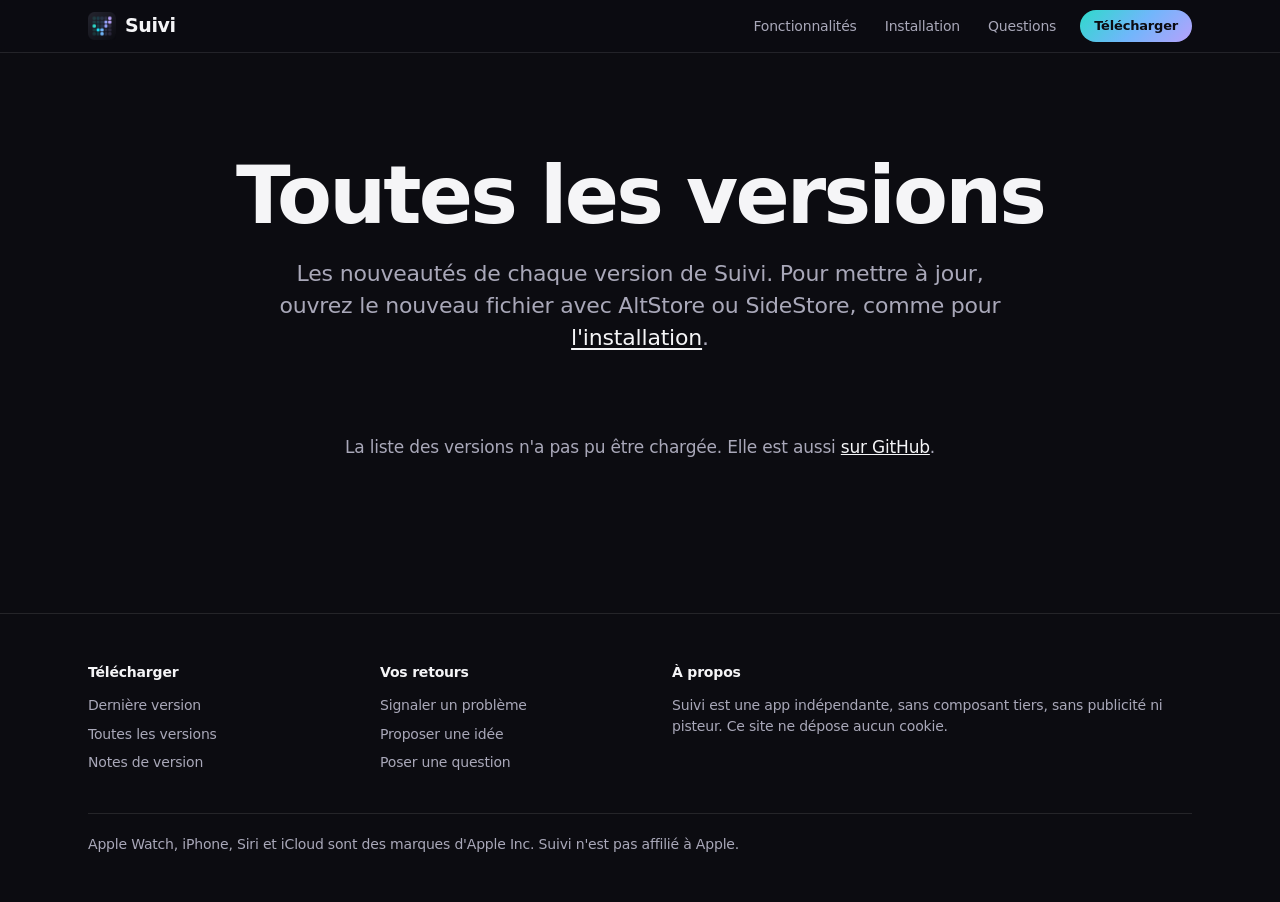
==== versions.html @ 336c7216 "Site: Suivi website, versions page and issue forms" ====
<!doctype html>
<html lang="fr">
<head>
  <meta charset="utf-8">
  <meta name="viewport" content="width=device-width, initial-scale=1, viewport-fit=cover">
  <meta http-equiv="Content-Security-Policy" content="default-src 'self'; script-src 'self'; style-src 'self'; img-src 'self' data:; connect-src https://api.github.com; font-src 'self'; object-src 'none'; base-uri 'self'; form-action 'none'">
  <meta name="referrer" content="strict-origin-when-cross-origin">
  <title>Suivi - Toutes les versions</title>
  <meta name="description" content="Toutes les versions de Suivi, le suivi d'habitudes pour iPhone, avec leurs notes de version et leurs fichiers à installer.">
  <meta name="theme-color" content="#0c0c11">
  <meta name="color-scheme" content="dark">

  <link rel="icon" href="assets/img/favicon-32.png" type="image/png" sizes="32x32">
  <link rel="apple-touch-icon" href="assets/img/apple-touch-icon.png">

  <meta property="og:type" content="website">
  <meta property="og:locale" content="fr_FR">
  <meta property="og:site_name" content="Suivi">
  <meta property="og:title" content="Suivi - Toutes les versions">
  <meta property="og:description" content="Une case par jour. Tout devient visible. Vos habitudes sur iPhone, Apple Watch et en widgets.">
  <meta property="og:url" content="https://feltrincyril.github.io/Suivi-releases/versions.html">
  <meta property="og:image" content="https://feltrincyril.github.io/Suivi-releases/assets/img/og-image.png">
  <meta property="og:image:width" content="1200">
  <meta property="og:image:height" content="630">
  <meta property="og:image:alt" content="Icône de Suivi, une grille de cases colorées sur fond nuit, avec la phrase : Une case par jour. Tout devient visible.">
  <meta name="twitter:card" content="summary_large_image">

  <link rel="stylesheet" href="assets/css/site.css?v=1">
  <script src="assets/js/site.js?v=1" defer></script>
  <script src="assets/js/versions.js?v=1" defer></script>
</head>
<body>
  <a class="skip" href="#contenu">Aller au contenu</a>

  <header class="nav" id="haut">
    <div class="nav-inner">
      <a class="nav-brand" href="index.html" aria-label="Suivi, accueil">
        <img src="assets/img/suivi-icon.png" alt="" width="28" height="28">
        <span aria-hidden="true">Suivi</span>
      </a>
      <nav aria-label="Sections">
        <ul class="nav-links">
          <li><a href="index.html#fonctionnalites">Fonctionnalités</a></li>
          <li><a href="index.html#installation">Installation</a></li>
          <li><a href="index.html#questions">Questions</a></li>
        </ul>
      </nav>
      <a class="nav-cta js-download" href="https://github.com/FELTRINCyril/Suivi-releases/releases/latest">Télécharger</a>
    </div>
  </header>

  <main id="contenu">
    <section class="page-head" aria-labelledby="titre-versions">
      <h1 id="titre-versions">Toutes les versions</h1>
      <p>Les nouveautés de chaque version de Suivi. Pour mettre à jour, ouvrez le nouveau fichier avec AltStore ou SideStore, comme pour <a href="index.html#installation">l'installation</a>.</p>
    </section>

    <div class="releases js-releases">
      <p class="releases-status">Les versions sont aussi listées <a href="https://github.com/FELTRINCyril/Suivi-releases/releases">sur GitHub</a>.</p>
    </div>
  </main>

  <!-- ===== PIED DE PAGE ===== -->
  <footer class="footer">
    <div class="footer-inner">
      <div class="footer-cols">
        <div>
          <h2 class="footer-h">Télécharger</h2>
          <ul>
            <li><a class="js-download" href="https://github.com/FELTRINCyril/Suivi-releases/releases/latest">Dernière version</a></li>
            <li><a href="versions.html">Toutes les versions</a></li>
            <li><a class="js-notes" href="versions.html">Notes de version</a></li>
          </ul>
        </div>
        <div>
          <h2 class="footer-h">Vos retours</h2>
          <ul>
            <li><a data-issue="probleme" href="https://github.com/FELTRINCyril/Suivi-releases/issues/new?template=probleme.yml">Signaler un problème</a></li>
            <li><a data-issue="idee" href="https://github.com/FELTRINCyril/Suivi-releases/issues/new?template=idee.yml">Proposer une idée</a></li>
            <li><a data-issue="question" href="https://github.com/FELTRINCyril/Suivi-releases/issues/new?template=question.yml">Poser une question</a></li>
          </ul>
        </div>
        <div class="footer-legal">
          <h2 class="footer-h">À propos</h2>
          <p>Suivi est une app indépendante, sans composant tiers, sans publicité ni pisteur. Ce site ne dépose aucun cookie.</p>
        </div>
      </div>
      <p class="footer-note">Apple Watch, iPhone, Siri et iCloud sont des marques d'Apple Inc. Suivi n'est pas affilié à Apple.</p>
    </div>
  </footer>
</body>
</html>
---- assets/css/site.css ----
/* Suivi site. Same structure as the Harvie and Projo sites. Dark only: a
   night background taken from the app icon (#1F1F28 to #13131A).
   Brand colours come from the icon's tiles: teal #2EDACB, cyan #19DAF2,
   blue #71B6FB, periwinkle #93A1FA, lavender #B7A1FB (the app's accent is
   #8B8CF6). These are light colours: white text on them is unreadable, so
   buttons carry the night colour as text (#0C0C11 on the gradient, 9:1 at
   worst). The brand tint (#93A1FA) is for icons and large type. */

:root {
  --bg: #0c0c11;
  --surface: #17171e;
  --surface-2: #22222b;
  --line: rgba(255, 255, 255, 0.1);
  --text: #f5f5f7;
  --text-2: #a9a8b9;
  --teal: #2edacb;
  --blue: #71b6fb;
  --lav: #b7a1fb;
  --accent: #8b8cf6;
  --soft: #93a1fa;
  --on-brand: #0c0c11;
  --brand: linear-gradient(135deg, #2edacb, #71b6fb 52%, #b7a1fb);
  --btn: linear-gradient(135deg, #2edacb, #71b6fb 52%, #b7a1fb);
  --btn-hover: linear-gradient(135deg, #4fe6d9, #8cc4ff 52%, #c6b4ff);
  --glow: rgba(113, 182, 251, 0.34);
  --radius-l: 28px;
  --radius-m: 18px;
  --gutter: clamp(20px, 5vw, 48px);
  --max: 1200px;
  --font: -apple-system, BlinkMacSystemFont, "SF Pro Text", "SF Pro Display", system-ui, "Segoe UI", Roboto, "Helvetica Neue", Arial, sans-serif;
  --mono: ui-monospace, "SF Mono", SFMono-Regular, Menlo, Consolas, monospace;
  color-scheme: dark;
}

*, *::before, *::after { box-sizing: border-box; }
/* hidden must win over the display of our own classes (.fb-form is a grid). */
[hidden] { display: none !important; }

html {
  -webkit-text-size-adjust: 100%;
  text-size-adjust: 100%;
  scroll-behavior: smooth;
  scroll-padding-top: 72px;
}

body {
  margin: 0;
  background: var(--bg);
  color: var(--text);
  font-family: var(--font);
  font-size: 19px;
  line-height: 1.47;
  letter-spacing: -0.01em;
  -webkit-font-smoothing: antialiased;
  overflow-x: hidden;
}
@supports (overflow: clip) { body { overflow-x: clip; } }

img, svg { display: block; max-width: 100%; }
a { color: inherit; }
h1, h2, h3, p, ul, ol, figure { margin: 0; }
ul, ol { padding: 0; list-style: none; }

/* Shared SVG gradient (#sv-grad), defined once at the top of each page. */
.svg-defs { position: absolute; width: 0; height: 0; overflow: hidden; }

:focus-visible {
  outline: 3px solid #fff;
  outline-offset: 3px;
  border-radius: 6px;
}

.skip {
  position: absolute;
  left: 16px;
  top: -60px;
  z-index: 100;
  padding: 10px 16px;
  background: #fff;
  color: #000;
  border-radius: 10px;
  font-weight: 600;
  text-decoration: none;
}
.skip:focus { top: 12px; }

/* ===== NAV ============================================================ */

.nav {
  position: sticky;
  top: 0;
  z-index: 50;
  background: rgba(12, 12, 17, 0.72);
  -webkit-backdrop-filter: saturate(180%) blur(20px);
  backdrop-filter: saturate(180%) blur(20px);
  border-bottom: 1px solid var(--line);
}
.nav-inner {
  max-width: var(--max);
  margin: 0 auto;
  padding: 0 var(--gutter);
  height: 52px;
  display: flex;
  align-items: center;
  gap: 24px;
}
.nav-brand {
  display: flex;
  align-items: center;
  gap: 9px;
  flex: none;
  text-decoration: none;
  font-size: 19px;
  font-weight: 700;
  letter-spacing: -0.02em;
}
.nav-brand img { width: 28px; height: 28px; }
.nav nav { margin-left: auto; }
.nav-links { display: flex; gap: 28px; font-size: 14px; }
.nav-links a {
  color: var(--text-2);
  text-decoration: none;
  transition: color 0.2s;
}
.nav-links a:hover { color: var(--text); }
.nav-cta {
  flex: none;
  font-size: 13px;
  font-weight: 600;
  text-decoration: none;
  background: var(--btn);
  color: var(--on-brand);
  padding: 6px 14px;
  border-radius: 999px;
}
.nav-cta:hover { background: var(--btn-hover); }

@media (max-width: 640px) {
  .nav nav { display: none; }
  .nav-cta { margin-left: auto; }
}

/* ===== BUTTONS ========================================================= */

.btn {
  display: inline-flex;
  align-items: center;
  gap: 10px;
  font-size: 19px;
  font-weight: 600;
  text-decoration: none;
  border-radius: 999px;
  padding: 15px 30px 15px 24px;
  transition: background-color 0.2s, transform 0.2s, box-shadow 0.2s;
}
.btn-primary { background: var(--btn); color: var(--on-brand); box-shadow: 0 10px 30px -10px var(--glow); }
.btn-primary:hover { background: var(--btn-hover); }
.btn-primary:active { transform: scale(0.98); }
.btn-icon {
  width: 22px;
  height: 22px;
  fill: none;
  stroke: currentColor;
  stroke-width: 2.2;
  stroke-linecap: round;
  stroke-linejoin: round;
}

.download {
  display: flex;
  flex-direction: column;
  align-items: center;
  gap: 6px;
  margin-top: 40px;
}
.download-meta {
  margin-top: 10px;
  font-size: 15px;
  color: var(--text);
  min-height: 1.47em;
}
.download-req { font-size: 14px; color: var(--text-2); text-align: center; }
.platform-note {
  margin-top: 10px;
  max-width: 30em;
  font-size: 14px;
  color: var(--text-2);
  text-align: center;
}

/* ===== HERO ============================================================ */

.hero {
  text-align: center;
  padding: clamp(56px, 7vw, 96px) var(--gutter) 0;
  max-width: 980px;
  margin: 0 auto;
}
.hero-icon {
  width: clamp(72px, 9vw, 96px);
  height: auto;
  margin: 0 auto 28px;
  filter: drop-shadow(0 12px 32px rgba(113, 182, 251, 0.4));
}
.hero h1 {
  font-size: clamp(42px, 7.6vw, 92px);
  line-height: 1.02;
  font-weight: 700;
  letter-spacing: -0.035em;
  text-wrap: balance;
}
.hero-sub {
  margin: 24px auto 0;
  max-width: 34em;
  font-size: clamp(19px, 2.1vw, 24px);
  line-height: 1.38;
  color: var(--text-2);
  text-wrap: pretty;
}

/* ===== SHOWCASE (three iPhones, HTML/CSS mockup) ======================= */

.showcase {
  position: relative;
  max-width: 1180px;
  margin: clamp(48px, 5vw, 64px) auto 0;
  padding: 0 var(--gutter);
}
/* One soft teal-lavender light under the phones. */
.glow {
  position: absolute;
  left: 0;
  right: 0;
  top: 8%;
  height: 90%;
  background:
    radial-gradient(ellipse 34% 46% at 38% 58%, rgba(46, 218, 203, 0.26), transparent 70%),
    radial-gradient(ellipse 34% 46% at 62% 52%, rgba(183, 161, 251, 0.3), transparent 70%);
  filter: blur(40px);
  pointer-events: none;
}
.stage {
  position: relative;
  display: flex;
  justify-content: center;
  align-items: center;
  gap: clamp(16px, 3vw, 44px);
  transform-origin: 50% 50%;
}
.showcase-note {
  margin-top: 28px;
  text-align: center;
  font-size: 13px;
  color: var(--text-2);
}

/* Scroll tilt, both ways (same as the Projo site): looks up while entering
   from the bottom, straight around the middle of the screen, looks down
   while leaving at the top. CSS scroll-driven where supported, JS sets
   --tilt (1 to -1) elsewhere. */
@media (prefers-reduced-motion: no-preference) {
  .stage {
    transform: perspective(2000px) rotateX(calc(var(--tilt, 0) * 18deg)) scale(calc(1 - var(--tilt-abs, 0) * 0.08));
  }
  @supports (animation-timeline: view()) {
    .stage {
      transform: none;
      animation: tilt-both linear both;
      animation-timeline: view();
      animation-range: cover 0% cover 100%;
    }
    @keyframes tilt-both {
      0% { transform: perspective(2000px) rotateX(18deg) scale(0.92); }
      40%, 60% { transform: perspective(2000px) rotateX(0deg) scale(1); }
      100% { transform: perspective(2000px) rotateX(-18deg) scale(0.92); }
    }
  }
}

/* An iPhone: the frame is sized from its width, everything inside in em,
   with 1em = 4.3 % of the phone width (17 pt text on a 390 pt screen), so
   the whole screen scales as one picture. */
.phone {
  position: relative;
  flex: none;
  /* --w: the phone's width. The frame is computed from it: a padding in % is taken from the
     width of the whole stage, which made the frame thick and the screen narrow on a wide
     window (Cyril, 25/11/2026). */
  --w: clamp(170px, 22vw, 270px);
  width: var(--w);
  /* The whole phone, frame included (iPhone 17 Pro: 71.9 x 150 mm); with a 3.7 % frame the
     screen inside is 1206 x 2622, the captures' own proportions. 9 / 19.5 was the screen's
     ratio given to the whole phone: it looked stretched (Cyril, 25/11/2026). */
  aspect-ratio: 71.9 / 150;
  padding: calc(var(--w) * 0.037);
  border-radius: 15% / 7.19%;
  background: linear-gradient(160deg, #3a3a48, #19191f 40%, #2a2a35);
  box-shadow: 0 40px 100px -20px rgba(0, 0, 0, 0.9), inset 0 0 0 1px rgba(255, 255, 255, 0.16);
  container-type: inline-size;
}
.phone-main { --w: clamp(200px, 27vw, 330px); z-index: 1; }
.phone-side { opacity: 0.94; }

.scr {
  position: relative;
  height: 100%;
  overflow: hidden;
  border-radius: 12cqw;
  background: #000;
  color: #fff;
  font-size: 12px;
  font-size: 4.3cqw;
  line-height: 1.25;
  letter-spacing: 0;
}
.scr::before {
  /* Dynamic Island */
  content: "";
  position: absolute;
  z-index: 5;
  top: 0.55em;
  left: 50%;
  width: 7.2em;
  height: 2.05em;
  margin-left: -3.6em;
  border-radius: 1.1em;
  background: #000;
}
.sb {
  position: absolute;
  z-index: 4;
  top: 0.95em;
  left: 2.1em;
  font-size: 0.95em;
  font-weight: 600;
}
.sb::after {
  /* battery */
  content: "";
  position: absolute;
  top: 0.2em;
  left: 13.7em;
  width: 1.55em;
  height: 0.72em;
  border-radius: 0.22em;
  border: 0.09em solid rgba(255, 255, 255, 0.55);
  background: linear-gradient(90deg, #fff 70%, transparent 70%) content-box;
  padding: 0.07em;
}
/* ===== SECTIONS ======================================================== */

.section-head {
  max-width: 820px;
  margin: 0 auto;
  text-align: center;
}
.section-head .line { display: inline-block; }
.nw { white-space: nowrap; }
.section-head h2 {
  font-size: clamp(34px, 5.4vw, 64px);
  line-height: 1.05;
  font-weight: 700;
  letter-spacing: -0.03em;
  text-wrap: balance;
}
.section-head p {
  margin: 20px auto 0;
  max-width: 34em;
  font-size: clamp(19px, 2vw, 22px);
  color: var(--text-2);
  text-wrap: pretty;
}

.features, .install, .faq {
  padding: clamp(96px, 14vw, 180px) var(--gutter) 0;
}

/* ===== FEATURES ======================================================== */

.tiles {
  max-width: var(--max);
  margin: clamp(48px, 7vw, 88px) auto 0;
  display: grid;
  grid-template-columns: repeat(6, 1fr);
  gap: 20px;
}
.tile {
  position: relative;
  background: var(--surface);
  border-radius: var(--radius-l);
  padding: clamp(28px, 3.4vw, 44px);
  overflow: hidden;
  display: flex;
  flex-direction: column;
  gap: 28px;
  grid-column: span 2;
}
.tile h3 {
  font-size: clamp(22px, 2.2vw, 28px);
  line-height: 1.15;
  font-weight: 700;
  letter-spacing: -0.02em;
}
.tile p { margin-top: 10px; font-size: 17px; color: var(--text-2); }
.tile-icon {
  width: 34px;
  height: 34px;
  margin-bottom: 18px;
  fill: none;
  stroke: url(#sv-grad) var(--soft);
  stroke-width: 1.8;
  stroke-linecap: round;
  stroke-linejoin: round;
}
/* Rows of 6 columns: calendar 4 + kinds 2 / stats, reminders, notes 2 + 2 + 2 /
   widgets 4 + watch 2 / Siri, share, archive 2 + 2 + 2 / backups 3 + export 3. */
.tile-wide { grid-column: span 4; }
.tile-half { grid-column: span 3; }
.tile-plain { gap: 0; }
.tile-plain p { margin-top: 10px; }
.vis { margin-top: auto; }
.tile-plain .vis { padding-top: 26px; }

.chip {
  font-size: 14px;
  padding: 7px 14px;
  border-radius: 999px;
  background: var(--surface-2);
  border: 1px solid var(--line);
  color: var(--text);
  white-space: nowrap;
}
.chip-on { border-color: rgba(165, 140, 255, 0.75); box-shadow: inset 0 0 0 1px rgba(165, 140, 255, 0.45); }
.chips { display: flex; flex-wrap: wrap; gap: 8px; }

/* Habit colours of the mockups (the app's palette). */
.h-indigo { --c: #818cf8; } .h-orange { --c: #fb923c; } .h-pink { --c: #fb7185; }
.h-sky { --c: #38bdf8; } .h-teal { --c: #2dd4bf; } .h-green { --c: #4ade80; }

/* Calendar visual: one column per week, one tile per day (as in the app).
   Levels: l0 empty, l1 to l3 partial, l4 done. */
.vis-heat { display: grid; gap: 12px; }
.vh-head { display: flex; align-items: center; gap: 12px; }
.vh-icon { flex: none; width: 44px; height: 44px; border-radius: 12px; display: grid; place-items: center; background: color-mix(in srgb, var(--c) 22%, transparent); color: var(--c); }
.vh-icon svg { width: 24px; height: 24px; fill: none; stroke: currentColor; stroke-width: 2; stroke-linecap: round; stroke-linejoin: round; }
.vh-head b { display: block; font-size: 18px; }
.vh-head span { font-size: 14px; color: var(--text-2); }
.vh-done { margin-left: auto; flex: none; width: 44px; height: 44px; border-radius: 12px; display: grid; place-items: center; background: var(--c); color: #111; }
.vh-done svg { width: 22px; height: 22px; fill: none; stroke: currentColor; stroke-width: 2.6; stroke-linecap: round; stroke-linejoin: round; }
.hm { display: grid; grid-auto-flow: column; grid-template-rows: repeat(7, 1fr); gap: 4px; }
.hm i { display: block; aspect-ratio: 1; border-radius: 28%; background: var(--c); }
.hm .l0 { background: color-mix(in srgb, var(--c) 17%, transparent); }
.hm .l1 { opacity: 0.45; } .hm .l2 { opacity: 0.62; } .hm .l3 { opacity: 0.8; }
.hm .now { box-shadow: 0 0 0 1.5px var(--bg), 0 0 0 3px var(--text); }
.hm .later { background: transparent; }
.vh-chips { display: flex; flex-wrap: wrap; gap: 8px; }
.vh-chips span { font: 600 13px var(--mono); padding: 5px 11px; border-radius: 999px; background: color-mix(in srgb, var(--c) 16%, transparent); color: var(--c); }

/* Kinds visual: yes / no, counter, measure. */
.vis-kinds { display: grid; gap: 10px; }
.vk-row { display: flex; align-items: center; gap: 12px; padding: 10px 12px; border-radius: 14px; background: var(--surface-2); }
.vk-row .vh-icon { width: 36px; height: 36px; border-radius: 10px; }
.vk-row .vh-icon svg { width: 20px; height: 20px; }
.vk-lines { display: flex; flex-direction: column; min-width: 0; font-size: 15px; }
.vk-lines span { font: 13px var(--mono); color: var(--text-2); }
.vk-check { margin-left: auto; flex: none; width: 34px; height: 34px; border-radius: 10px; display: grid; place-items: center; border: 1.5px solid rgba(255, 255, 255, 0.2); color: var(--text-2); }
.vk-check.is-on { border: 0; background: var(--c); color: #111; }
.vk-check svg { width: 18px; height: 18px; fill: none; stroke: currentColor; stroke-width: 2.6; stroke-linecap: round; stroke-linejoin: round; }

/* Progress ring (measure habit, Apple Watch, widgets). */
.sring { flex: none; width: 36px; height: 36px; margin-left: auto; transform: rotate(-90deg); }
.sring circle { fill: none; stroke-width: 4.5; }
.sring-bg { stroke: color-mix(in srgb, var(--c) 22%, transparent); }
.sring-fg { stroke: var(--c); stroke-linecap: round; stroke-dasharray: 100; stroke-dashoffset: var(--off, 25); }

/* Stats visual */
.vis-stats { display: grid; grid-template-columns: 1fr 1fr; gap: 10px; }
.vs-chip { padding: 12px 14px; border-radius: 14px; background: var(--surface-2); }
.vs-chip span { display: block; font-size: 12px; font-weight: 600; letter-spacing: 0.04em; text-transform: uppercase; color: var(--text-2); }
.vs-chip b { font: 700 22px var(--mono); letter-spacing: -0.02em; }
.vs-chip.is-main b { color: var(--soft); }

/* Reminder notification visual */
.vis-remind { position: relative; padding-top: 6px; display: grid; gap: 10px; }
.vr-note {
  position: relative;
  z-index: 1;
  display: flex;
  gap: 12px;
  align-items: flex-start;
  padding: 12px 14px;
  border-radius: 18px;
  background: rgba(60, 60, 74, 0.88);
  -webkit-backdrop-filter: blur(16px);
  backdrop-filter: blur(16px);
  box-shadow: 0 12px 30px rgba(0, 0, 0, 0.5);
}
.vr-note img { flex: none; width: 30px; height: 30px; border-radius: 7px; }
.vr-note p { margin: 0; font-size: 14px; line-height: 1.35; color: var(--text); }
.vr-note b { display: block; }
.vr-note em { font-style: normal; float: right; font-size: 12px; color: var(--text-2); }
.vr-action { justify-self: start; font-size: 14px; font-weight: 600; padding: 8px 16px; border-radius: 12px; background: rgba(60, 60, 74, 0.7); }

/* Notes visual */
.vis-notes { display: grid; gap: 8px; }
.vn-day { font: 13px var(--mono); color: var(--text-2); }
.vn-text { padding: 14px 16px; border-radius: 16px 16px 16px 4px; background: var(--surface-2); font-size: 15px; line-height: 1.4; }

/* Widgets visual: the three styles of the Habit widget, drawn small. */
.vw-row { display: flex; gap: 14px; justify-content: flex-start; flex-wrap: wrap; }
.vw {
  position: relative;
  flex: none;
  width: 150px;
  height: 150px;
  border-radius: 26px;
  padding: 14px;
  display: flex;
  flex-direction: column;
  overflow: hidden;
  background: var(--surface-2);
  box-shadow: 0 14px 30px -10px rgba(0, 0, 0, 0.6);
}
.vw-card { background: linear-gradient(150deg, color-mix(in srgb, var(--c) 32%, var(--surface-2)), var(--surface-2) 70%); border: 1px solid color-mix(in srgb, var(--c) 25%, transparent); }
.vw-top { display: flex; justify-content: space-between; align-items: center; }
.vw .vh-icon { width: 30px; height: 30px; border-radius: 9px; }
.vw .vh-icon svg { width: 17px; height: 17px; }
.vw .vh-done { width: 30px; height: 30px; border-radius: 9px; }
.vw .vh-done svg { width: 16px; height: 16px; }
.vw-name { margin-top: 6px; font-size: 14px; font-weight: 600; }
.vw .hm { margin-top: auto; gap: 2.5px; }
.vw-ring { align-items: center; justify-content: center; gap: 4px; }
.vw-ring .sring { width: 72px; height: 72px; margin: 0; }
.vw-ring .sring circle { stroke-width: 9; }
.vw-ring .sr-wrap { position: relative; }
.vw-ring .sr-in { position: absolute; inset: 0; display: grid; place-items: center; color: var(--c); }
.vw-ring .sr-in svg { width: 26px; height: 26px; fill: none; stroke: currentColor; stroke-width: 2; stroke-linecap: round; stroke-linejoin: round; }
.vw-ring small { font: 600 12px var(--mono); color: var(--c); }
.vw-color { background: linear-gradient(150deg, var(--c), color-mix(in srgb, var(--c) 62%, #000)); color: #fff; }
.vw-color.is-dark { color: rgba(0, 0, 0, 0.82); }
.vw-color .vw-glyph svg { width: 24px; height: 24px; fill: none; stroke: currentColor; stroke-width: 2; stroke-linecap: round; stroke-linejoin: round; }
.vw-color .vw-check { width: 30px; height: 30px; border-radius: 50%; display: grid; place-items: center; background: currentColor; }
.vw-color .vw-check svg { width: 16px; height: 16px; fill: none; stroke: var(--c); stroke-width: 2.8; stroke-linecap: round; stroke-linejoin: round; }
.vw-big { margin-top: auto; font: 800 26px var(--mono); letter-spacing: -0.03em; line-height: 1; }
.vw-color .vw-name { margin-top: 2px; font-size: 13px; opacity: 0.85; }
.vw-styles { margin-top: 14px; }

/* Apple Watch visual */
.vis-watch { display: flex; justify-content: center; }
.watch {
  width: 170px;
  aspect-ratio: 0.84;
  padding: 12px;
  border-radius: 46px;
  background: linear-gradient(160deg, #3a3a48, #16161c 45%, #2a2a35);
  box-shadow: 0 30px 60px -20px rgba(0, 0, 0, 0.8), inset 0 0 0 1px rgba(255, 255, 255, 0.14);
}
.watch-scr { height: 100%; border-radius: 36px; background: #000; padding: 16px 12px; display: grid; align-content: start; gap: 7px; }
.watch-scr p { font-size: 13px; font-weight: 700; color: var(--soft); padding-left: 4px; }
.wt-row { display: flex; align-items: center; gap: 8px; padding: 7px 9px; border-radius: 14px; background: #1d1d23; font-size: 13px; font-weight: 600; }
.wt-row .sring { width: 22px; height: 22px; }
.wt-row .sring circle { stroke-width: 5; }
.wt-dot { margin-left: auto; width: 22px; height: 22px; border-radius: 50%; background: var(--c); }

/* Siri visual */
.vis-siri { display: grid; gap: 10px; justify-items: start; }
.vsi-say { font-size: 15px; padding: 10px 14px; border-radius: 16px 16px 4px 16px; background: var(--surface-2); justify-self: end; }
.vsi-ok { display: flex; align-items: center; gap: 10px; font-size: 14px; color: var(--text-2); }
.vsi-ok i { width: 22px; height: 22px; border-radius: 50%; background: conic-gradient(from 0deg, #2edacb, #71b6fb, #b7a1fb, #fb7185, #2edacb); }

/* Share visual: the habit image you can send. */
.vis-share { display: flex; justify-content: center; }
.vsh-card { width: 190px; padding: 14px; border-radius: 18px; background: linear-gradient(160deg, color-mix(in srgb, var(--c) 26%, #15151b), #15151b 70%); transform: rotate(-3deg); box-shadow: 0 18px 34px -12px rgba(0, 0, 0, 0.7); }
.vsh-card b { display: block; font-size: 15px; margin-bottom: 8px; }
.vsh-card .hm { gap: 2px; }
.vsh-card small { display: block; margin-top: 8px; font: 600 12px var(--mono); color: var(--c); }

/* Archive visual */
.vis-archive .chips .chip { font-size: 13px; }

/* Highlights and "Plus tard" */
.soon {
  max-width: var(--max);
  margin: 20px auto 0;
  padding: clamp(28px, 3.4vw, 44px);
  border-radius: var(--radius-l);
  border: 1px dashed rgba(255, 255, 255, 0.22);
}
.soon-title {
  font-size: clamp(22px, 2.2vw, 28px);
  font-weight: 700;
  letter-spacing: -0.02em;
}
.soon-list {
  margin-top: 24px;
  display: grid;
  grid-template-columns: repeat(3, 1fr);
  gap: 28px;
}
.soon-list li { display: flex; gap: 14px; align-items: flex-start; }
.soon-list svg {
  flex: none;
  width: 30px;
  height: 30px;
  fill: none;
  stroke: var(--text-2);
  stroke-width: 1.7;
  stroke-linecap: round;
  stroke-linejoin: round;
}
.soon-brand svg { stroke: url(#sv-grad) var(--soft); }
.soon-list span { font-size: 16px; color: var(--text-2); }
.soon-list b { display: block; color: var(--text); font-size: 18px; }

@media (max-width: 1000px) {
  .tiles { grid-template-columns: repeat(2, 1fr); }
  .tile, .tile-half { grid-column: span 1; }
  .tile-wide { grid-column: span 2; }
}
@media (max-width: 680px) {
  .tiles { grid-template-columns: 1fr; gap: 16px; }
  .tile, .tile-half, .tile-wide { grid-column: auto; }
  .soon-list { grid-template-columns: 1fr; gap: 20px; }
  .vw-row .vw:nth-child(3) { display: none; }
  .vw-row .vw { width: 132px; height: 132px; padding: 12px; }
  .vw-row { gap: 12px; }
}

/* ===== INSTALL ========================================================= */

.steps {
  max-width: var(--max);
  margin: clamp(48px, 7vw, 88px) auto 0;
  display: grid;
  grid-template-columns: repeat(3, 1fr);
  gap: 20px;
}
.step { text-align: center; }
.step-vis {
  height: 220px;
  border-radius: var(--radius-l);
  background: var(--surface);
  display: flex;
  align-items: center;
  justify-content: center;
  gap: 14px;
  margin-bottom: 28px;
  padding: 20px;
}
.step h3 {
  display: flex;
  align-items: center;
  justify-content: center;
  gap: 12px;
  font-size: clamp(24px, 2.4vw, 30px);
  font-weight: 700;
  letter-spacing: -0.02em;
}
.step-n {
  display: inline-grid;
  place-items: center;
  width: 34px;
  height: 34px;
  border-radius: 50%;
  border: 1.5px solid var(--text-2);
  font-size: 17px;
  font-weight: 600;
  color: var(--text);
}
.step p { margin: 10px auto 0; max-width: 20em; font-size: 17px; color: var(--text-2); }
.step p a { color: var(--text); text-underline-offset: 3px; }

/* Step 1: two sideloading stores, named, no logo. */
.stores { display: grid; gap: 12px; width: 190px; }
.store {
  display: flex;
  align-items: center;
  gap: 12px;
  padding: 10px 14px;
  border-radius: 14px;
  background: var(--surface-2);
  font-size: 16px;
  font-weight: 600;
}
.store i { flex: none; width: 30px; height: 30px; border-radius: 8px; background: linear-gradient(135deg, #48485a, #2a2838); position: relative; }
.store i::after { content: ""; position: absolute; inset: 8px; border-radius: 3px; border: 2px solid rgba(255, 255, 255, 0.7); }
.store-or { text-align: center; font-size: 13px; color: var(--text-2); }

/* Step 2: the .ipa file goes into Suivi. */
.ipa { width: 64px; }
.ipa path:first-child { fill: #d9d7e3; }
.ipa path:nth-child(2) { fill: #b4b1c4; }
.ipa text { fill: #1b1b2e; font: 700 13px var(--font); }
.step-drag img { width: 64px; height: 64px; }
.drag-arrow { width: 54px; fill: none; stroke: var(--text-2); stroke-width: 2.2; stroke-linecap: round; stroke-linejoin: round; stroke-dasharray: 5 5; }

/* Step 3: a Suivi widget on the home screen. */
.step-home { display: flex; gap: 14px; align-items: center; }
.step-home img { width: 62px; height: 62px; }
.step-home .vw { width: 138px; height: 138px; }

.install-after {
  max-width: 34em;
  margin: 56px auto 0;
  text-align: center;
  font-size: clamp(19px, 2vw, 22px);
  color: var(--text-2);
  text-wrap: pretty;
}

@media (max-width: 860px) {
  .steps { grid-template-columns: 1fr; gap: 48px; max-width: 480px; }
}

/* ===== FAQ ============================================================= */

.accordion {
  max-width: 820px;
  margin: clamp(40px, 6vw, 72px) auto 0;
  border-top: 1px solid var(--line);
}
.qa { border-bottom: 1px solid var(--line); }
.qa h3 { font-size: inherit; font-weight: inherit; }
.qa button {
  width: 100%;
  display: flex;
  align-items: center;
  justify-content: space-between;
  gap: 24px;
  padding: 26px 4px;
  background: none;
  border: 0;
  color: var(--text);
  font: inherit;
  font-size: clamp(19px, 2vw, 24px);
  font-weight: 600;
  letter-spacing: -0.015em;
  text-align: left;
  cursor: pointer;
}
.qa button:hover { color: #fff; }
.qa-sign {
  position: relative;
  flex: none;
  width: 18px;
  height: 18px;
}
.qa-sign::before, .qa-sign::after {
  content: "";
  position: absolute;
  left: 0;
  top: 8px;
  width: 18px;
  height: 2px;
  border-radius: 2px;
  background: var(--text-2);
  transition: transform 0.3s ease;
}
.qa-sign::after { transform: rotate(90deg); }
.qa button[aria-expanded="true"] .qa-sign::after { transform: rotate(0deg); }
.qa-body { padding: 0 4px 28px; max-width: 40em; }
.qa-body p { font-size: 18px; color: var(--text-2); }
.qa-body p + p { margin-top: 12px; }
.qa-body a { color: var(--text); text-underline-offset: 3px; }
.js .qa-body[hidden] { display: none; }

/* ===== FINAL CTA ======================================================= */

.final {
  text-align: center;
  padding: clamp(112px, 16vw, 200px) var(--gutter) clamp(96px, 12vw, 160px);
}
.final img { width: 72px; height: 72px; margin: 0 auto 28px; filter: drop-shadow(0 10px 28px rgba(113, 182, 251, 0.36)); }
.final h2 {
  font-size: clamp(38px, 6vw, 72px);
  line-height: 1.03;
  font-weight: 700;
  letter-spacing: -0.035em;
}

/* ===== FOOTER ========================================================== */

.footer { border-top: 1px solid var(--line); background: var(--bg); }
.footer-inner {
  max-width: var(--max);
  margin: 0 auto;
  padding: 48px var(--gutter) calc(48px + env(safe-area-inset-bottom));
  font-size: 14px;
  color: var(--text-2);
}
.footer-cols {
  display: grid;
  grid-template-columns: 1fr 1fr 2fr;
  gap: 32px;
}
.footer-h { font-size: 14px; font-weight: 600; color: var(--text); margin-bottom: 12px; }
.footer ul { display: grid; gap: 8px; }
.footer a { color: var(--text-2); text-decoration: none; }
.footer a:hover { color: var(--text); text-decoration: underline; text-underline-offset: 3px; }
.footer-legal p { max-width: 36em; }
.footer-legal p + p { margin-top: 8px; }
.footer-note {
  margin-top: 40px;
  padding-top: 20px;
  border-top: 1px solid var(--line);
}
@media (max-width: 680px) {
  .footer-cols { grid-template-columns: 1fr 1fr; }
  .footer-legal { grid-column: 1 / -1; }
}

/* ===== FEEDBACK FORM (dialog) ========================================== */

.fb {
  width: min(640px, calc(100vw - 32px));
  max-height: calc(100dvh - 32px);
  padding: 0;
  border: 1px solid rgba(255, 255, 255, 0.14);
  border-radius: var(--radius-l);
  background: var(--surface);
  color: var(--text);
  box-shadow: 0 40px 120px rgba(0, 0, 0, 0.8);
  overflow: auto;
  overscroll-behavior: contain;
}
.fb::backdrop { background: rgba(12, 12, 17, 0.72); -webkit-backdrop-filter: blur(8px); backdrop-filter: blur(8px); }
.fb-form { padding: clamp(24px, 4vw, 40px); display: grid; gap: 20px; }
.fb-head { display: flex; align-items: center; justify-content: space-between; gap: 16px; }
.fb-head h2 { font-size: clamp(24px, 3vw, 30px); font-weight: 700; letter-spacing: -0.02em; }
.fb-close {
  flex: none;
  position: relative;
  width: 36px;
  height: 36px;
  border: 0;
  border-radius: 50%;
  background: var(--surface-2);
  cursor: pointer;
}
.fb-close span::before, .fb-close span::after {
  content: "";
  position: absolute;
  left: 11px;
  top: 17px;
  width: 14px;
  height: 2px;
  border-radius: 2px;
  background: var(--text);
  transform: rotate(45deg);
}
.fb-close span::after { transform: rotate(-45deg); }
.fb-intro { font-size: 17px; color: var(--text-2); margin-top: -8px; }
.fb-warn {
  padding: 14px 16px;
  border-radius: 14px;
  background: rgba(147, 161, 250, 0.12);
  border: 1px solid rgba(147, 161, 250, 0.55);
  font-size: 15px;
  line-height: 1.45;
}
.fb-field { display: grid; gap: 6px; }
.fb-field label { font-size: 15px; font-weight: 600; }
.fb-hint { font-size: 13px; color: var(--text-2); margin-top: -2px; }
.fb-hint:empty { display: none; }
.fb-field input, .fb-field textarea, .fb-field select {
  width: 100%;
  font: inherit;
  font-size: 16px; /* 16 px: no zoom on focus in iOS Safari */
  color: var(--text);
  background: var(--bg);
  border: 1px solid rgba(255, 255, 255, 0.2);
  border-radius: 12px;
  padding: 11px 14px;
  resize: vertical;
}
.fb-field input::placeholder, .fb-field textarea::placeholder { color: #75708f; }
.fb-field input:focus-visible, .fb-field textarea:focus-visible, .fb-field select:focus-visible { outline: 3px solid #fff; outline-offset: 1px; border-color: transparent; }
.fb-consent { display: flex; gap: 12px; align-items: flex-start; font-size: 15px; }
.fb-consent input { flex: none; width: 20px; height: 20px; margin: 1px 0 0; accent-color: var(--accent); }
.fb-error {
  font-size: 15px;
  font-weight: 600;
  color: #ff7b7b;
}
.fb-foot { display: grid; gap: 16px; justify-items: start; }
.fb-note { font-size: 14px; color: var(--text-2); }
.fb-submit { font-size: 17px; padding: 12px 24px; }
button.btn { border: 0; cursor: pointer; font-family: inherit; }
.btn:disabled, .btn:disabled:hover {
  background: #34314a;
  color: #8e8aa6;
  box-shadow: none;
  cursor: not-allowed;
  transform: none;
}
.fb-why { font-size: 13px; color: var(--text-2); margin-top: -8px; }
.fb-ready { padding: clamp(24px, 4vw, 40px); display: grid; gap: 16px; }
.fb-ready h2 { font-size: clamp(24px, 3vw, 30px); font-weight: 700; letter-spacing: -0.02em; }
.fb-ready h2:focus { outline: none; }
.fb-ready p { font-size: 17px; color: var(--text-2); }
.fb-ready .fb-note { font-size: 14px; }
.fb-ready-actions { display: flex; flex-wrap: wrap; align-items: center; gap: 12px 20px; }
.fb-ready-actions .btn { font-size: 17px; padding: 12px 24px; }
.fb-link { background: none; border: 0; padding: 6px 0; font: inherit; font-size: 16px; color: var(--text); text-decoration: underline; text-underline-offset: 3px; cursor: pointer; }
.visually-hidden { position: absolute; width: 1px; height: 1px; margin: -1px; padding: 0; overflow: hidden; clip: rect(0 0 0 0); white-space: nowrap; border: 0; }

/* Native select with our own arrow (the system one is invisible on dark). */
.fb-field select {
  -webkit-appearance: none;
  appearance: none;
  padding-right: 40px;
  background-image: url("data:image/svg+xml,%3Csvg xmlns='http://www.w3.org/2000/svg' viewBox='0 0 12 8'%3E%3Cpath d='M1 1.5 6 6.5 11 1.5' fill='none' stroke='%23aba6c7' stroke-width='1.8' stroke-linecap='round' stroke-linejoin='round'/%3E%3C/svg%3E");
  background-repeat: no-repeat;
  background-position: right 14px center;
  background-size: 12px 8px;
  cursor: pointer;
}
.fb-field select:disabled { color: var(--text-2); cursor: progress; }
.fb-field select option, .fb-field select optgroup { background: #221e3a; color: var(--text); }

/* ===== VERSIONS PAGE =================================================== */

.page-head {
  text-align: center;
  padding: clamp(56px, 8vw, 112px) var(--gutter) 0;
}
.page-head h1 {
  font-size: clamp(40px, 6.4vw, 80px);
  line-height: 1.03;
  font-weight: 700;
  letter-spacing: -0.035em;
}
.page-head p {
  margin: 20px auto 0;
  max-width: 34em;
  font-size: clamp(19px, 2vw, 22px);
  color: var(--text-2);
}
.releases {
  max-width: 820px;
  margin: clamp(48px, 7vw, 80px) auto 0;
  padding: 0 var(--gutter) clamp(96px, 12vw, 160px);
  display: grid;
  gap: 20px;
}
.release {
  background: var(--surface);
  border-radius: var(--radius-l);
  padding: clamp(28px, 4vw, 48px);
  scroll-margin-top: 72px;
}
.release:target { box-shadow: 0 0 0 2px var(--soft); }
.release-head { display: flex; flex-wrap: wrap; align-items: baseline; gap: 8px 16px; }
.release-head h2 { font-size: clamp(28px, 3.4vw, 40px); font-weight: 700; letter-spacing: -0.025em; }
.release-tag {
  font-size: 13px;
  font-weight: 700;
  padding: 3px 10px;
  border-radius: 999px;
  background: var(--btn);
  color: var(--on-brand);
}
.release-tag.is-old { background: var(--surface-2); color: var(--text-2); }
.release-date { width: 100%; font-size: 15px; color: var(--text-2); }
.release-notes { margin-top: 28px; font-size: 17px; line-height: 1.55; color: #d7d4e6; }
.release-notes h3 { margin: 28px 0 10px; font-size: 20px; color: var(--text); letter-spacing: -0.01em; }
.release-notes h3:first-child { margin-top: 0; }
.release-notes p + p { margin-top: 12px; }
.release-notes ul, .release-notes ol { display: grid; gap: 10px; padding-left: 1.3em; }
.release-notes ul { list-style: disc; }
.release-notes ol { list-style: decimal; }
.release-notes li::marker { color: var(--text-2); }
.release-notes code {
  font-family: ui-monospace, "SF Mono", Menlo, monospace;
  font-size: 0.88em;
  padding: 2px 6px;
  border-radius: 6px;
  background: var(--surface-2);
  overflow-wrap: anywhere;
}
.release-notes blockquote {
  margin: 0 0 16px;
  padding: 14px 18px;
  border-left: 3px solid var(--soft);
  border-radius: 0 12px 12px 0;
  background: var(--surface-2);
}
.release-foot { margin-top: 32px; display: flex; flex-wrap: wrap; align-items: center; gap: 12px 20px; }
.release-foot .btn { font-size: 17px; padding: 12px 24px 12px 20px; }
.release-size { font-size: 15px; color: var(--text-2); overflow-wrap: anywhere; }
.releases-status { text-align: center; font-size: 17px; color: var(--text-2); }
.releases-status a { color: var(--text); }
.releases-empty {
  text-align: center;
  padding: clamp(28px, 4vw, 48px);
  border-radius: var(--radius-l);
  border: 1px dashed rgba(255, 255, 255, 0.22);
}
.releases-empty img { width: 64px; height: 64px; margin: 0 auto 18px; }
.releases-empty h2 { font-size: clamp(24px, 3vw, 30px); font-weight: 700; letter-spacing: -0.02em; }
.releases-empty p { margin: 10px auto 0; max-width: 30em; font-size: 17px; color: var(--text-2); }
.releases-empty a { color: var(--text); text-underline-offset: 3px; }

/* ===== REVEAL (JS adds .js on <html>, then .in on each element) ======== */
/* Only the small details inside the visuals move: bars fill, rings close,
   the notification drops in, chips and selections appear. Without JS or
   with reduced motion, everything is shown in its final state. */

@media (prefers-reduced-motion: no-preference) {
  .js [data-reveal] .sring-fg { transition: stroke-dashoffset 1.6s cubic-bezier(0.2, 0.7, 0.2, 1) 0.2s; }
  .js [data-reveal]:not(.in) .sring-fg { stroke-dashoffset: 100; }

  /* Calendar: the tiles light up column after column, as the days go by. */
  .js [data-reveal] .vis-heat .hm i { transition: opacity 0.5s; transition-delay: calc(var(--d, 0) * 30ms); }
  .js [data-reveal]:not(.in) .vis-heat .hm i { opacity: 0.08; }

  .js [data-reveal] .vr-note { transition: transform 0.7s cubic-bezier(0.2, 0.8, 0.2, 1) 0.3s, opacity 0.7s 0.3s; }
  .js [data-reveal]:not(.in) .vr-note { transform: translateY(-16px); opacity: 0; }

  .js [data-reveal] .vk-check.is-on { transition: transform 0.4s cubic-bezier(0.3, 1.6, 0.5, 1) 0.5s, opacity 0.3s 0.5s; }
  .js [data-reveal]:not(.in) .vk-check.is-on { transform: scale(0.4); opacity: 0; }

  .js [data-reveal] .drag-arrow { animation: dash 1.2s linear infinite paused; }
  .js [data-reveal].in .drag-arrow { animation-play-state: running; }
  @keyframes dash { to { stroke-dashoffset: -20; } }
}

@media (prefers-reduced-motion: reduce) {
  html { scroll-behavior: auto; }
  *, *::before, *::after { animation: none !important; transition: none !important; }
}

.page-head p a, .download-req a { color: var(--text); text-underline-offset: 3px; }

/* Real captures of the app inside the drawn iPhone frames. */
.scr > picture, .scr > picture img { display: block; width: 100%; height: 100%; }
.scr > picture img { object-fit: cover; object-position: top center; }
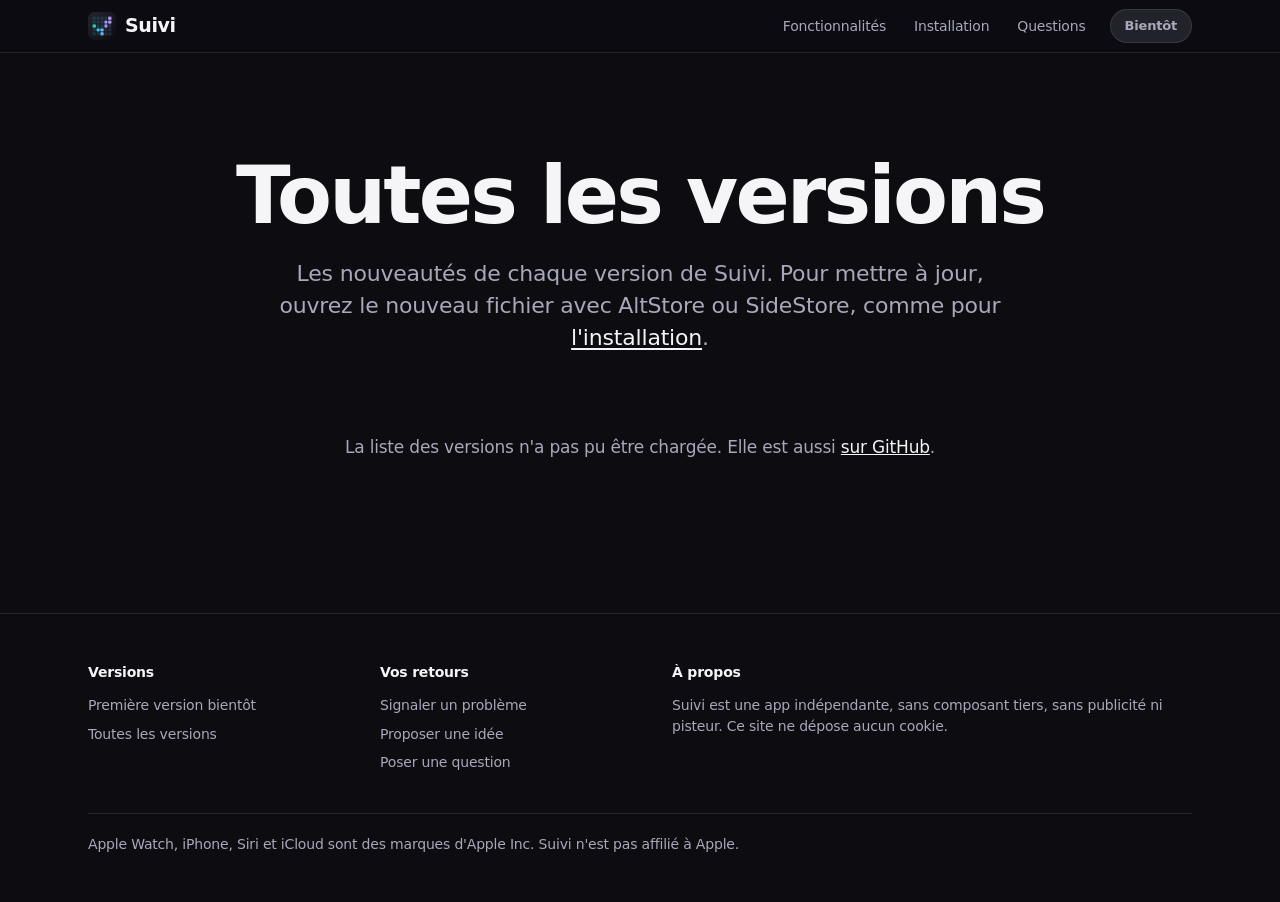
==== commit 67032fa5: "Site: 'Bientot disponible' instead of the download buttons until the first .ipa" ====
--- a/versions.html
+++ b/versions.html
@@ -25,9 +25,9 @@
   <meta property="og:image:alt" content="Icône de Suivi, une grille de cases colorées sur fond nuit, avec la phrase : Une case par jour. Tout devient visible.">
   <meta name="twitter:card" content="summary_large_image">
 
-  <link rel="stylesheet" href="assets/css/site.css?v=1">
-  <script src="assets/js/site.js?v=1" defer></script>
-  <script src="assets/js/versions.js?v=1" defer></script>
+  <link rel="stylesheet" href="assets/css/site.css?v=2">
+  <script src="assets/js/site.js?v=2" defer></script>
+  <script src="assets/js/versions.js?v=2" defer></script>
 </head>
 <body>
   <a class="skip" href="#contenu">Aller au contenu</a>
@@ -45,7 +45,7 @@
           <li><a href="index.html#questions">Questions</a></li>
         </ul>
       </nav>
-      <a class="nav-cta js-download" href="https://github.com/FELTRINCyril/Suivi-releases/releases/latest">Télécharger</a>
+      <span class="nav-cta nav-soon">Bientôt</span>
     </div>
   </header>
 
@@ -65,11 +65,10 @@
     <div class="footer-inner">
       <div class="footer-cols">
         <div>
-          <h2 class="footer-h">Télécharger</h2>
+          <h2 class="footer-h">Versions</h2>
           <ul>
-            <li><a class="js-download" href="https://github.com/FELTRINCyril/Suivi-releases/releases/latest">Dernière version</a></li>
+            <li><span class="footer-soon">Première version bientôt</span></li>
             <li><a href="versions.html">Toutes les versions</a></li>
-            <li><a class="js-notes" href="versions.html">Notes de version</a></li>
           </ul>
         </div>
         <div>
--- a/assets/css/site.css
+++ b/assets/css/site.css
@@ -179,6 +179,22 @@
   color: var(--text);
   min-height: 1.47em;
 }
+/* "Bientôt disponible": no .ipa published yet, the badge stands where the button will go. */
+.soon-badge {
+  display: inline-flex;
+  align-items: center;
+  gap: 10px;
+  font-size: 19px;
+  font-weight: 600;
+  padding: 14px 28px 14px 22px;
+  border-radius: 999px;
+  border: 1.5px solid transparent;
+  background: linear-gradient(var(--bg), var(--bg)) padding-box, var(--brand) border-box;
+  box-shadow: 0 10px 30px -12px var(--glow);
+}
+.soon-badge .btn-icon { stroke: var(--soft); }
+.nav-soon { background: var(--surface-2); color: var(--text-2); border: 1px solid var(--line); }
+.footer-soon { color: var(--text-2); }
 .download-req { font-size: 14px; color: var(--text-2); text-align: center; }
 .platform-note {
   margin-top: 10px;
